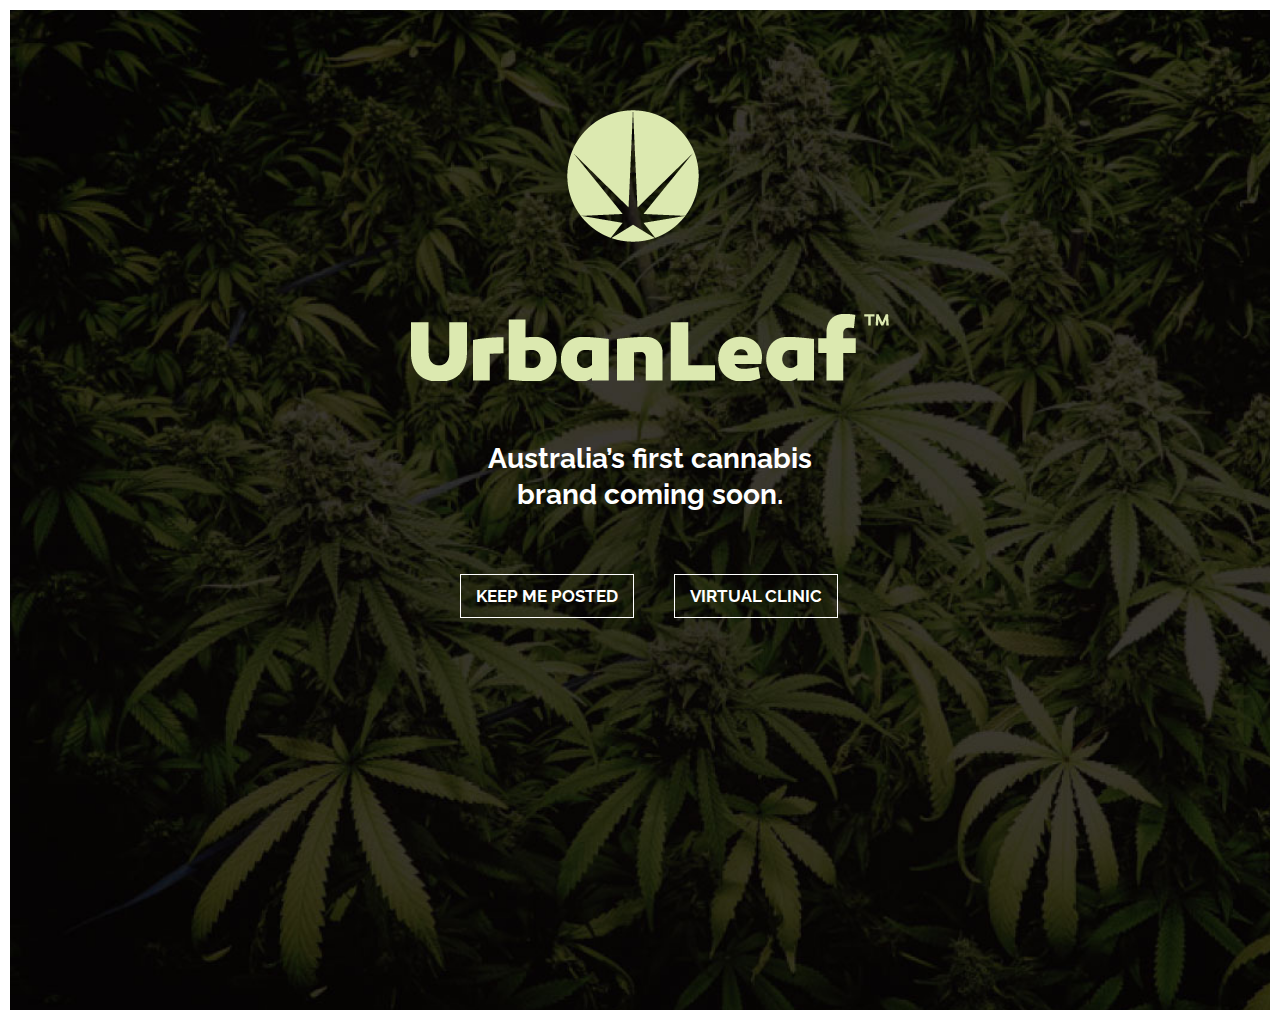
==== index.html @ 87db2b86 "init" ====
<!doctype html>
<html>
<head>
	<meta charset="utf-8">
	<meta name="viewport" content="width=device-width, initial-scale=1">
	<title>UrbanLeaf</title>
	<link href="https://fonts.googleapis.com/css?family=Raleway:400,700" rel="stylesheet">
	<link rel="stylesheet" type="text/css" href="css/urbanleaf.css" media="all">
</head>
<body>
	<div class="wrap">
		<a href="#" id="logo"><img src="images/logo.png" alt="UrbanLeaf" title="UrbanLeaf"></a>
		<p>Australia’s first cannabis <br>brand coming soon.</p>
		<div class="button-1-holder">
			<a href="#" class="button-1">Keep me posted</a>
			<a href="#" class="button-1">Virtual clinic</a>
			<div class="clear"></div>
		</div>
	</div>
</body>
</html>
---- css/urbanleaf.css ----
@charset "utf-8";
/* CSS Document */

* {
	margin: 0;
	padding: 0;
}

body {
	background-image: url(../images/body-bg.jpg);
	background-repeat: no-repeat;
	background-size: cover;
	border: 10px solid #fff;
	padding-top: 100px;
	font-family: 'Raleway', sans-serif;
	font-size: 28px;
	line-height: 1.3;
	color: #fff;
	text-align: center;
	font-weight: 700;
	height: 100vh;
}

a {
	color: inherit;
	text-decoration: none;
}

img {
	max-width: 100%;
	height: auto;
}

.clear {
	clear: both;
}

.wrap {
	width: 1280px;
	max-width: 1280px;
	margin: 0 auto;
}

#logo img {
	display: block;
	margin: 0 auto;
	margin-bottom: 60px;
}

.button-1-holder {
	margin: 0 auto;
	width: 420px;
	margin-top: 60px;
}
.button-1 {
	font-size: 17px;
	float: left;
	border: 1px solid #fff;
	padding-left: 15px;
	padding-right: 15px;
	padding-top: 10px;
	padding-bottom: 10px;
	display: block;
	text-transform: uppercase;
	margin-left: 20px;
	margin-right: 20px;
}
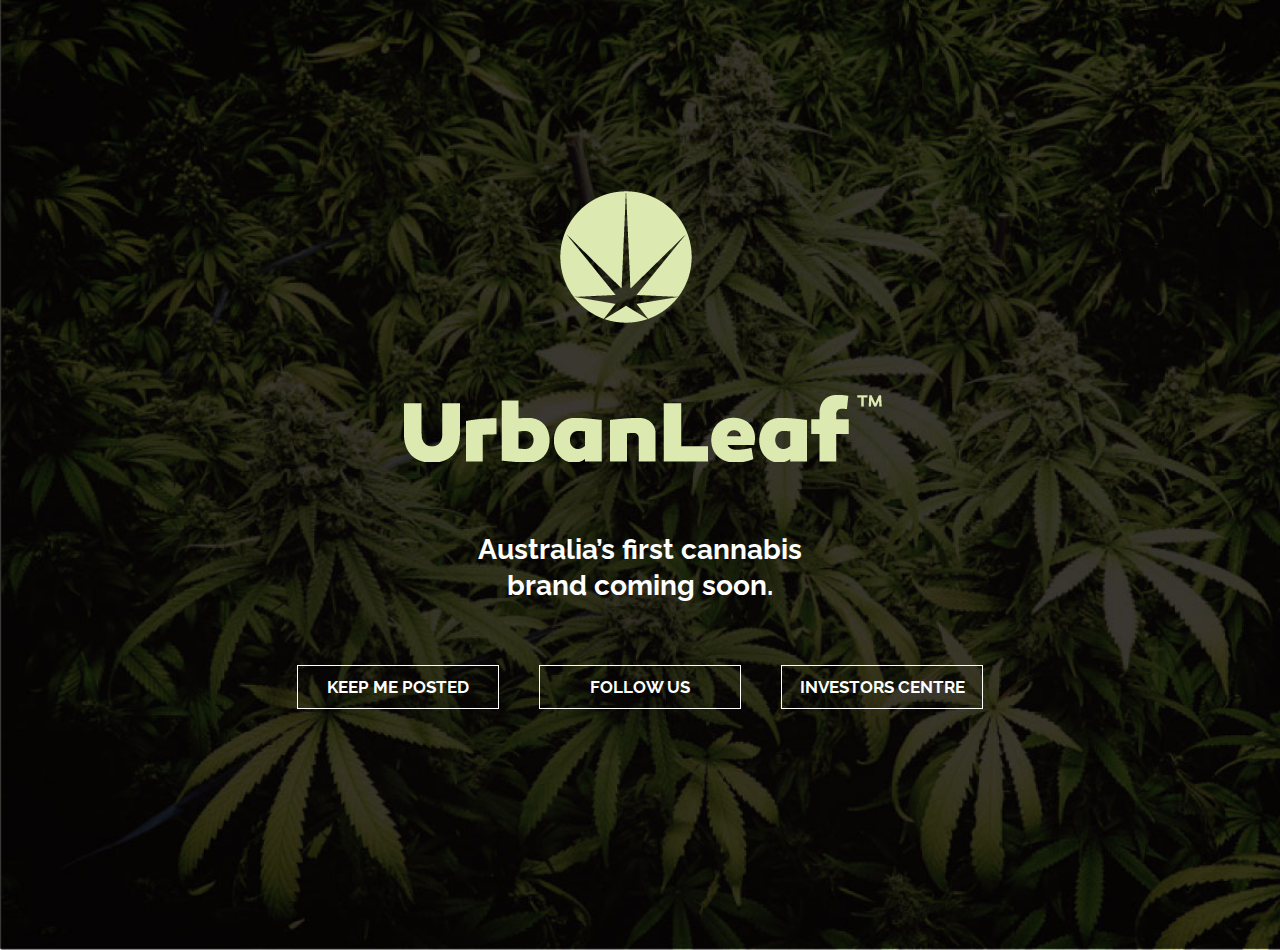
==== commit 0b0f70b0: "skeleton re-init" ====
--- a/index.html
+++ b/index.html
@@ -1,21 +1,39 @@
 <!doctype html>
 <html>
 <head>
+	<!-- Google Tag Manager -->
+	<script>(function(w,d,s,l,i){w[l]=w[l]||[];w[l].push({'gtm.start':
+	new Date().getTime(),event:'gtm.js'});var f=d.getElementsByTagName(s)[0],
+	j=d.createElement(s),dl=l!='dataLayer'?'&l='+l:'';j.async=true;j.src=
+	'https://www.googletagmanager.com/gtm.js?id='+i+dl;f.parentNode.insertBefore(j,f);
+	})(window,document,'script','dataLayer','GTM-PHFF3VM');</script>
+	<!-- End Google Tag Manager -->
 	<meta charset="utf-8">
 	<meta name="viewport" content="width=device-width, initial-scale=1">
 	<title>UrbanLeaf</title>
 	<link href="https://fonts.googleapis.com/css?family=Raleway:400,700" rel="stylesheet">
-	<link rel="stylesheet" type="text/css" href="css/urbanleaf.css" media="all">
+	<link rel="stylesheet" type="text/css" href="css/urbanleaf.css?ver=2.0.1" media="all">
+	<script type="text/javascript" src="js/jquery.js"></script>
 </head>
 <body>
-	<div class="wrap">
-		<a href="#" id="logo"><img src="images/logo.png" alt="UrbanLeaf" title="UrbanLeaf"></a>
-		<p>Australia’s first cannabis <br>brand coming soon.</p>
-		<div class="button-1-holder">
-			<a href="#" class="button-1">Keep me posted</a>
-			<a href="#" class="button-1">Virtual clinic</a>
-			<div class="clear"></div>
+	<!-- Google Tag Manager (noscript) -->
+	<noscript><iframe src="https://www.googletagmanager.com/ns.html?id=GTM-PHFF3VM"
+	height="0" width="0" style="display:none;visibility:hidden"></iframe></noscript>
+	<!-- End Google Tag Manager (noscript) -->
+	<main class="wrap">
+		<div class="middle">
+			<div class="inner">
+				<a href="#" id="logo"><img src="images/logo.png" alt="UrbanLeaf" title="UrbanLeaf"></a>
+				<p>Australia’s first cannabis <br>brand coming soon.</p>
+				<div class="button-1-holder">
+					<a href="#" class="button-1">Keep Me Posted</a>
+					<a href="http://cannahealth.com.au/" class="button-1">Follow Us</a>
+					<a href="http://cannahealth.com.au/" class="button-1">Investors Centre</a>
+					<div class="clear"></div>
+				</div>
+			</div>
 		</div>
-	</div>
+	</main>
+	<script type="text/javascript" src="js/core.js"></script>
 </body>
 </html>
--- a/css/urbanleaf.css
+++ b/css/urbanleaf.css
@@ -6,19 +6,43 @@
 	padding: 0;
 }
 
+html, body {
+	height: 100%;
+	width: 100%;
+}
+
 body {
-	background-image: url(../images/body-bg.jpg);
-	background-repeat: no-repeat;
-	background-size: cover;
-	border: 10px solid #fff;
-	padding-top: 100px;
 	font-family: 'Raleway', sans-serif;
 	font-size: 28px;
 	line-height: 1.3;
 	color: #fff;
 	text-align: center;
 	font-weight: 700;
-	height: 100vh;
+}
+
+main {
+	display: table;
+	height: 100%;
+	width: 100%;
+	left: 0px;
+	right: 0px;
+	margin-left: auto;
+	margin-right: auto;
+	background-image: url(../images/body-bg.jpg);
+	background-repeat: no-repeat;
+	background-size: cover;
+	padding-bottom: 50px;
+}
+
+.middle {
+	display: table-cell;
+	vertical-align: middle;
+}
+
+.inner {
+	margin-left: auto;
+	margin-right: auto;
+	width: 100%;
 }
 
 a {
@@ -35,33 +59,85 @@
 	clear: both;
 }
 
-.wrap {
-	width: 1280px;
-	max-width: 1280px;
-	margin: 0 auto;
-}
-
-#logo img {
+#logo {
 	display: block;
-	margin: 0 auto;
+	margin-right: -6px;
 	margin-bottom: 60px;
 }
 
 .button-1-holder {
 	margin: 0 auto;
-	width: 420px;
+	width: 726px;
 	margin-top: 60px;
 }
 .button-1 {
 	font-size: 17px;
 	float: left;
 	border: 1px solid #fff;
-	padding-left: 15px;
-	padding-right: 15px;
 	padding-top: 10px;
 	padding-bottom: 10px;
 	display: block;
 	text-transform: uppercase;
 	margin-left: 20px;
 	margin-right: 20px;
+	width: 200px;
+}
+
+@media (max-width: 1300px) {
+	main {
+		width: 90%;
+		padding-left: 5%;
+		padding-right: 5%;
+	}
+}
+@media (max-width: 800px) {
+	#logo img {
+		width: 400px;
+	}
+	.button-1 {
+		width: 150px;
+		font-size: 13px;
+	}
+	.button-1-holder {
+		width: 576px;
+	}
+}
+@media (max-width: 678px) {
+	main {
+		padding-top: 50px;
+		padding-bottom: 50px;
+	}
+}
+@media (max-width: 600px) {
+	.button-1-holder {
+		width: 450px;
+	}
+	.button-1 {
+		width: 125px;
+		font-size: 12px;
+		margin-left: 10px;
+		margin-right: 10px;
+	}
+	#logo img {
+		width: 350px;
+	}
+}
+@media (max-width: 479px) {
+	#logo {
+		margin-top: 40px;
+	}
+	.button-1-holder {
+		width: 100%;
+	}
+	.button-1 {
+		width: 280px;
+		font-size: 17px;
+		margin: 20px auto;
+		float: none;
+	}
+}
+@media (max-width: 380px) {
+	body {
+		font-size: 25px;
+	}
 }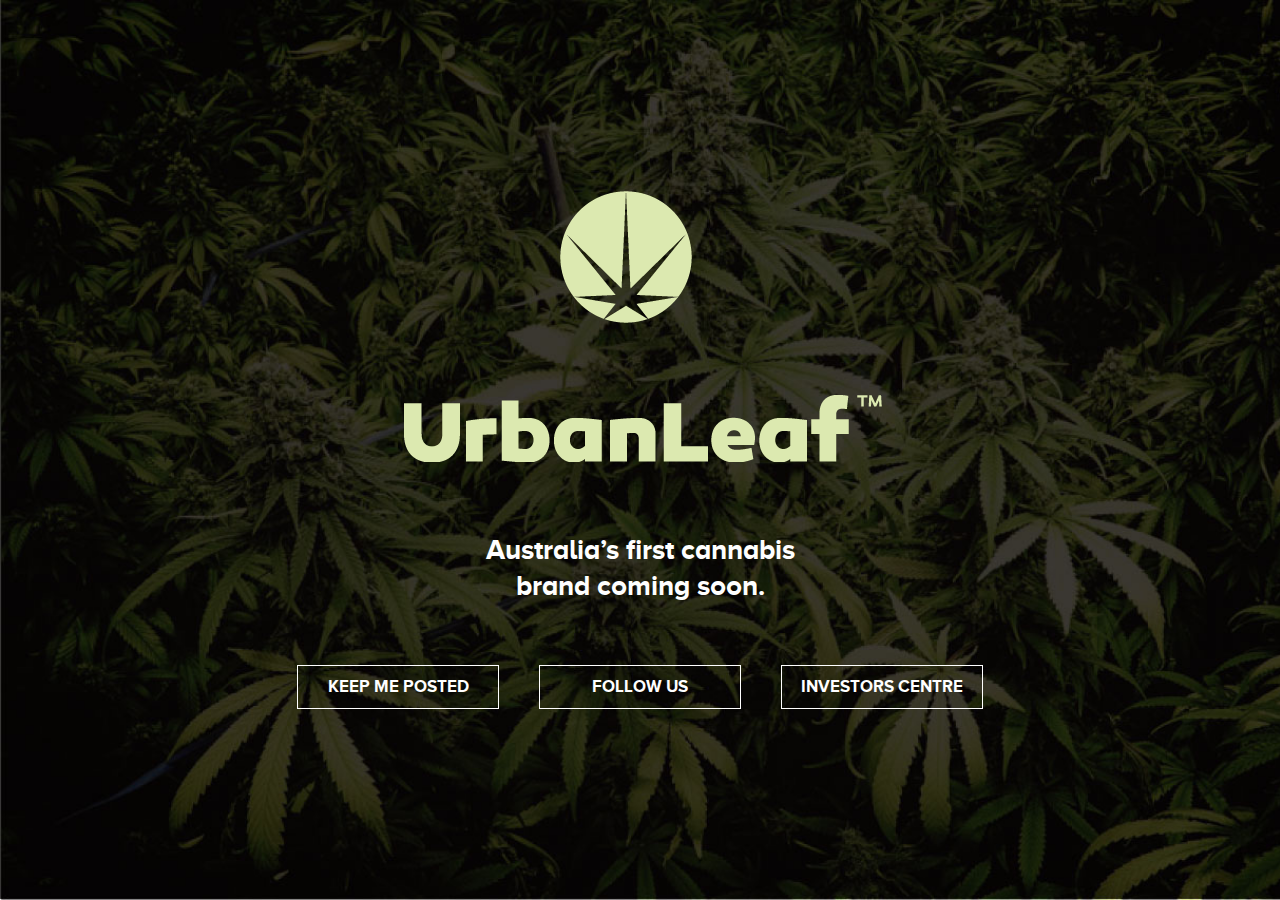
==== commit b70c55bc: "font change" ====
--- a/index.html
+++ b/index.html
@@ -12,6 +12,7 @@
 	<meta name="viewport" content="width=device-width, initial-scale=1">
 	<title>UrbanLeaf</title>
 	<link href="https://fonts.googleapis.com/css?family=Raleway:400,700" rel="stylesheet">
+	<link rel="stylesheet" type="text/css" href="webfontkit-20170228-065619/stylesheet.css" media="all">
 	<link rel="stylesheet" type="text/css" href="css/urbanleaf.css?ver=2.0.1" media="all">
 	<script type="text/javascript" src="js/jquery.js"></script>
 </head>
@@ -26,9 +27,9 @@
 				<a href="#" id="logo"><img src="images/logo.png" alt="UrbanLeaf" title="UrbanLeaf"></a>
 				<p>Australia’s first cannabis <br>brand coming soon.</p>
 				<div class="button-1-holder">
-					<a href="#" class="button-1">Keep Me Posted</a>
+					<a id="first-btn" href="#" class="button-1">Keep Me Posted</a>
 					<a href="http://cannahealth.com.au/" class="button-1">Follow Us</a>
-					<a href="http://cannahealth.com.au/" class="button-1">Investors Centre</a>
+					<a id="last-btn" href="http://cannahealth.com.au/" class="button-1">Investors Centre</a>
 					<div class="clear"></div>
 				</div>
 			</div>
--- a/webfontkit-20170228-065619/stylesheet.css
+++ b/webfontkit-20170228-065619/stylesheet.css
@@ -0,0 +1,24 @@
+/* Generated by Font Squirrel (https://www.fontsquirrel.com) on February 28, 2017 */
+
+
+
+@font-face {
+    font-family: 'proxima_nova_altblack';
+    src: url('proximanovaa-black-webfont.woff2') format('woff2'),
+         url('proximanovaa-black-webfont.woff') format('woff');
+    font-weight: normal;
+    font-style: normal;
+
+}
+
+
+
+
+@font-face {
+    font-family: 'proxima_nova_alt_rgbold';
+    src: url('proximanovaa-bold-webfont.woff2') format('woff2'),
+         url('proximanovaa-bold-webfont.woff') format('woff');
+    font-weight: normal;
+    font-style: normal;
+
+}--- a/css/urbanleaf.css
+++ b/css/urbanleaf.css
@@ -12,7 +12,7 @@
 }
 
 body {
-	font-family: 'Raleway', sans-serif;
+	font-family: "proxima_nova_alt_rgbold";
 	font-size: 28px;
 	line-height: 1.3;
 	color: #fff;
@@ -31,7 +31,6 @@
 	background-image: url(../images/body-bg.jpg);
 	background-repeat: no-repeat;
 	background-size: cover;
-	padding-bottom: 50px;
 }
 
 .middle {
@@ -123,9 +122,6 @@
 	}
 }
 @media (max-width: 479px) {
-	#logo {
-		margin-top: 40px;
-	}
 	.button-1-holder {
 		width: 100%;
 	}
@@ -135,6 +131,9 @@
 		margin: 20px auto;
 		float: none;
 	}
+	#last-btn {
+		margin-bottom: 0px;
+	}
 }
 @media (max-width: 380px) {
 	body {
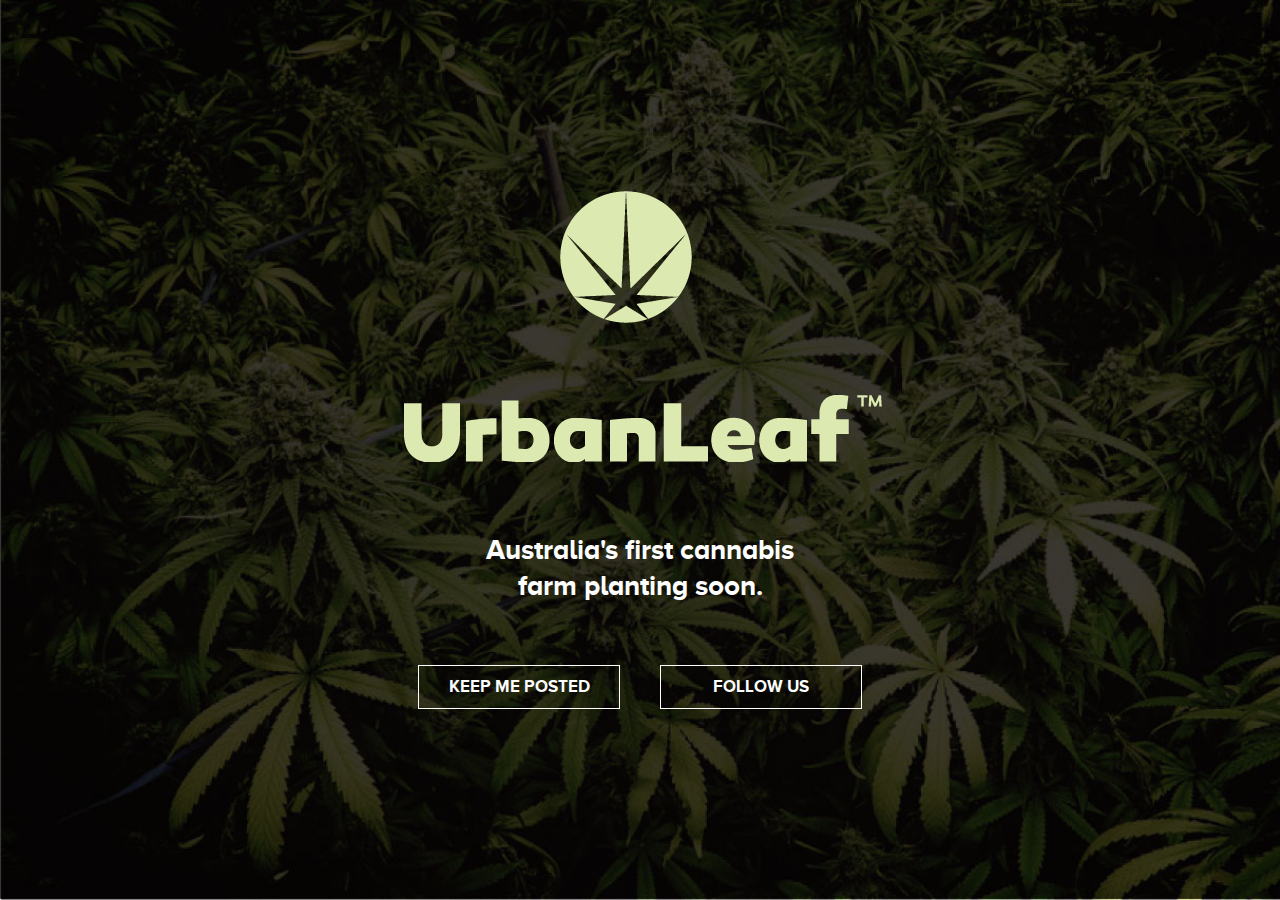
==== commit 1780a382: "form non-mail" ====
--- a/index.html
+++ b/index.html
@@ -24,17 +24,40 @@
 	<main class="wrap">
 		<div class="middle">
 			<div class="inner">
-				<a href="#" id="logo"><img src="images/logo.png" alt="UrbanLeaf" title="UrbanLeaf"></a>
-				<p>Australia’s first cannabis <br>brand coming soon.</p>
-				<div class="button-1-holder">
-					<a id="first-btn" href="#" class="button-1">Keep Me Posted</a>
-					<a href="http://cannahealth.com.au/" class="button-1">Follow Us</a>
-					<a id="last-btn" href="http://cannahealth.com.au/" class="button-1">Investors Centre</a>
-					<div class="clear"></div>
+				<div class="container">
+					<div class="register-form">
+						<a class="close-btn register-form-slide" href="#">Close</a>
+						<form action="mailer.php" method="post" id="subForm">
+							<h2>Register your details here.</h2>
+					        <input id="fieldbejhl" name="cm-f-bejhl" type="text" placeholder="First Name*" required />
+					        <input id="fieldbejhr" name="cm-f-bejhr" type="text" placeholder="Last Name*" required />
+					        <input id="fieldbejhy" name="cm-f-bejhy" type="text" placeholder="Postcode*" required />
+					        <input id="fieldEmail" name="cm-xujdyy-xujdyy" type="email" placeholder="Email*" required />
+							<div class="clear"></div>
+							
+							<!--<div class="checkbox">
+								<input id="fieldbejdh-0" name="cm-fo-bejdh" value="1638819" type="checkbox" /> <label for="fieldbejdh-0">Keep me posted with future news and updates</label>
+							</div>-->			
+
+							<button type="submit">Submit</button>
+						</form>
+						
+						<div id="form-message"></div>
+					</div>
+					
+					<div class="content">
+						<a href="#" id="logo"><img src="images/logo.png" alt="UrbanLeaf" title="Cannatrek Coming Soon"></a>
+						<p>Australia's first cannabis<br>farm planting soon.</p>
+						<div class="button-1-holder">
+							<a href="#" id="first-btn" class="button-1 register-form-slide">Keep Me Posted</a>
+							<a id="last-btn" href="https://www.facebook.com/UrbanLeaf-1224848597603942/" target="_blank" class="button-1">Follow Us</a>
+							<div class="clear"></div>
+						</div>
+					</div>
 				</div>
 			</div>
 		</div>
 	</main>
 	<script type="text/javascript" src="js/core.js"></script>
 </body>
-</html>
+</html>--- a/webfontkit-20170228-065619/stylesheet.css
+++ b/webfontkit-20170228-065619/stylesheet.css
@@ -1,7 +1,4 @@
 /* Generated by Font Squirrel (https://www.fontsquirrel.com) on February 28, 2017 */
-
-
-
 @font-face {
     font-family: 'proxima_nova_altblack';
     src: url('proximanovaa-black-webfont.woff2') format('woff2'),
@@ -11,9 +8,6 @@
 
 }
 
-
-
-
 @font-face {
     font-family: 'proxima_nova_alt_rgbold';
     src: url('proximanovaa-bold-webfont.woff2') format('woff2'),
@@ -21,4 +15,13 @@
     font-weight: normal;
     font-style: normal;
 
+}
+
+@font-face {
+    font-family: 'proxima_nova_rgregular';
+    src: url('proximanova-regular-webfont.woff2') format('woff2'),
+         url('proximanova-regular-webfont.woff') format('woff');
+    font-weight: normal;
+    font-style: normal;
+
 }--- a/css/urbanleaf.css
+++ b/css/urbanleaf.css
@@ -44,6 +44,11 @@
 	width: 100%;
 }
 
+.container {
+	width: 1005px;
+	margin: 0 auto;
+}
+
 a {
 	color: inherit;
 	text-decoration: none;
@@ -64,9 +69,98 @@
 	margin-bottom: 60px;
 }
 
+.register-form {
+	display: none;
+	background-color: #fff;
+	width: 90%;
+	padding-left: 5%;
+	padding-right: 5%;
+	color: #2D2A2B;
+	padding-top: 50px;
+	padding-bottom: 50px;
+	position: relative;
+	font-family: 'proxima_nova_rgregular';
+	font-size: 34px;
+	text-transform: none;
+}
+#form-message {
+	display: none;
+	text-align: center;
+	padding-top: 70px;
+	padding-bottom: 70px;
+}
+.close-btn {
+	width: 15px;
+	height: 15px;
+	background-image: url(../images/close.png);
+	background-repeat: no-repeat;
+	background-size: cover;
+	display: block;
+	position: absolute;
+	top: 10px;
+	right: 10px;
+	text-indent: -1000px;
+	overflow: hidden;
+}
+.register-form h2 {
+	font-size: 34px;
+	text-transform: none;
+	text-align: center;
+	margin-bottom: 26px;
+	font-family: "proxima_nova_alt_rgbold";
+}
+.register-form input {
+	background-color: #EAEAEA;
+	height: 54px;
+	line-height: 54px;
+	color: #2D2A2B;
+	border: none;
+	text-align: center;
+	width: 47%;
+	margin-left: 1.5%;
+	margin-right: 1.5%;
+	float: left;
+	font-size: 15px;
+	margin-bottom: 20px;
+	font-family: 'proxima_nova_rgregular';
+}
+.register-form .checkbox {
+	margin: 0 auto;
+	width: 320px;
+	overflow: hidden;
+}
+.register-form input[type="checkbox"] {
+	width: 18px;
+	height: 18px;
+	margin-left: 5px;
+	margin-right: 5px;
+	float: left;
+	margin-top: 0px;
+	margin-bottom: 0px;
+}
+.register-form label {
+	font-size: 11px;
+	line-height: 18px;
+	float: left;
+}
+.register-form button {
+	height: 66px;
+	line-height: 66px;
+	text-transform: uppercase;
+	width: 220px;
+	display: block;
+	margin: 0 auto;
+	background-color: transparent;
+	border: 3px solid #046937;
+	color: #046937;
+	font-size: 25px;
+	font-family: "proxima_nova_alt_rgbold";
+	cursor: pointer;
+}
+
 .button-1-holder {
 	margin: 0 auto;
-	width: 726px;
+	width: 484px;
 	margin-top: 60px;
 }
 .button-1 {
@@ -89,6 +183,11 @@
 		padding-right: 5%;
 	}
 }
+@media (max-width: 1005px) {
+	.container {
+		width: 100%;
+	}
+}
 @media (max-width: 800px) {
 	#logo img {
 		width: 400px;
@@ -98,7 +197,7 @@
 		font-size: 13px;
 	}
 	.button-1-holder {
-		width: 576px;
+		width: 384px;
 	}
 }
 @media (max-width: 678px) {
@@ -109,7 +208,7 @@
 }
 @media (max-width: 600px) {
 	.button-1-holder {
-		width: 450px;
+		width: 294px;
 	}
 	.button-1 {
 		width: 125px;
@@ -131,12 +230,16 @@
 		margin: 20px auto;
 		float: none;
 	}
+	.register-form input {
+		float: none;
+		width: 97%;
+	}
 	#last-btn {
 		margin-bottom: 0px;
 	}
 }
 @media (max-width: 380px) {
 	body {
-		font-size: 25px;
+		font-size: 24px;
 	}
 }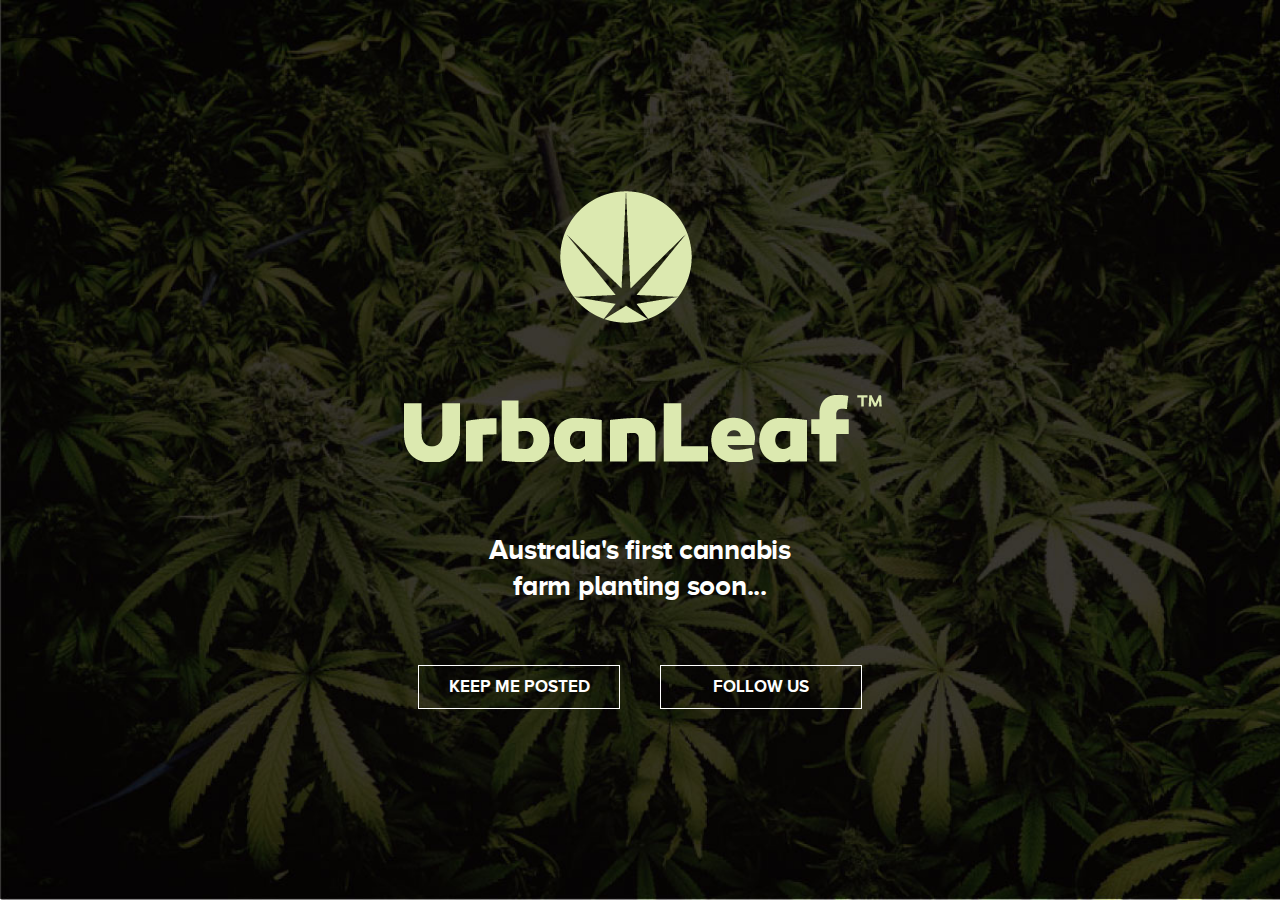
==== commit 52726a30: "form non-mail" ====
--- a/index.html
+++ b/index.html
@@ -12,8 +12,8 @@
 	<meta name="viewport" content="width=device-width, initial-scale=1">
 	<title>UrbanLeaf</title>
 	<link href="https://fonts.googleapis.com/css?family=Raleway:400,700" rel="stylesheet">
-	<link rel="stylesheet" type="text/css" href="webfontkit-20170228-065619/stylesheet.css" media="all">
-	<link rel="stylesheet" type="text/css" href="css/urbanleaf.css?ver=2.0.1" media="all">
+	<link rel="stylesheet" type="text/css" href="webfontkit-20170228-065619/stylesheet.css?ver=2.0.0" media="all">
+	<link rel="stylesheet" type="text/css" href="css/urbanleaf.css?ver=2.0.2" media="all">
 	<script type="text/javascript" src="js/jquery.js"></script>
 </head>
 <body>
@@ -47,7 +47,7 @@
 					
 					<div class="content">
 						<a href="#" id="logo"><img src="images/logo.png" alt="UrbanLeaf" title="Cannatrek Coming Soon"></a>
-						<p>Australia's first cannabis<br>farm planting soon.</p>
+						<p class="kerned">Australia's first cannabis<br>farm planting soon...</p>
 						<div class="button-1-holder">
 							<a href="#" id="first-btn" class="button-1 register-form-slide">Keep Me Posted</a>
 							<a id="last-btn" href="https://www.facebook.com/UrbanLeaf-1224848597603942/" target="_blank" class="button-1">Follow Us</a>
@@ -58,6 +58,6 @@
 			</div>
 		</div>
 	</main>
-	<script type="text/javascript" src="js/core.js"></script>
+	<script type="text/javascript" src="js/core.js?ver=2.0.0"></script>
 </body>
 </html>--- a/css/urbanleaf.css
+++ b/css/urbanleaf.css
@@ -18,6 +18,10 @@
 	color: #fff;
 	text-align: center;
 	font-weight: 700;
+}
+
+.kerned {
+	letter-spacing: -0.25px;
 }
 
 main {
@@ -144,7 +148,7 @@
 	float: left;
 }
 .register-form button {
-	height: 66px;
+	height: auto;
 	line-height: 66px;
 	text-transform: uppercase;
 	width: 220px;
@@ -242,4 +246,14 @@
 	body {
 		font-size: 24px;
 	}
+	main {
+		padding-top: 15px;
+		padding-bottom: 15px;
+	}
+	#logo {
+		margin-bottom: 30px;
+	}
+	.button-1-holder {
+		margin-top: 30px;
+	}
 }